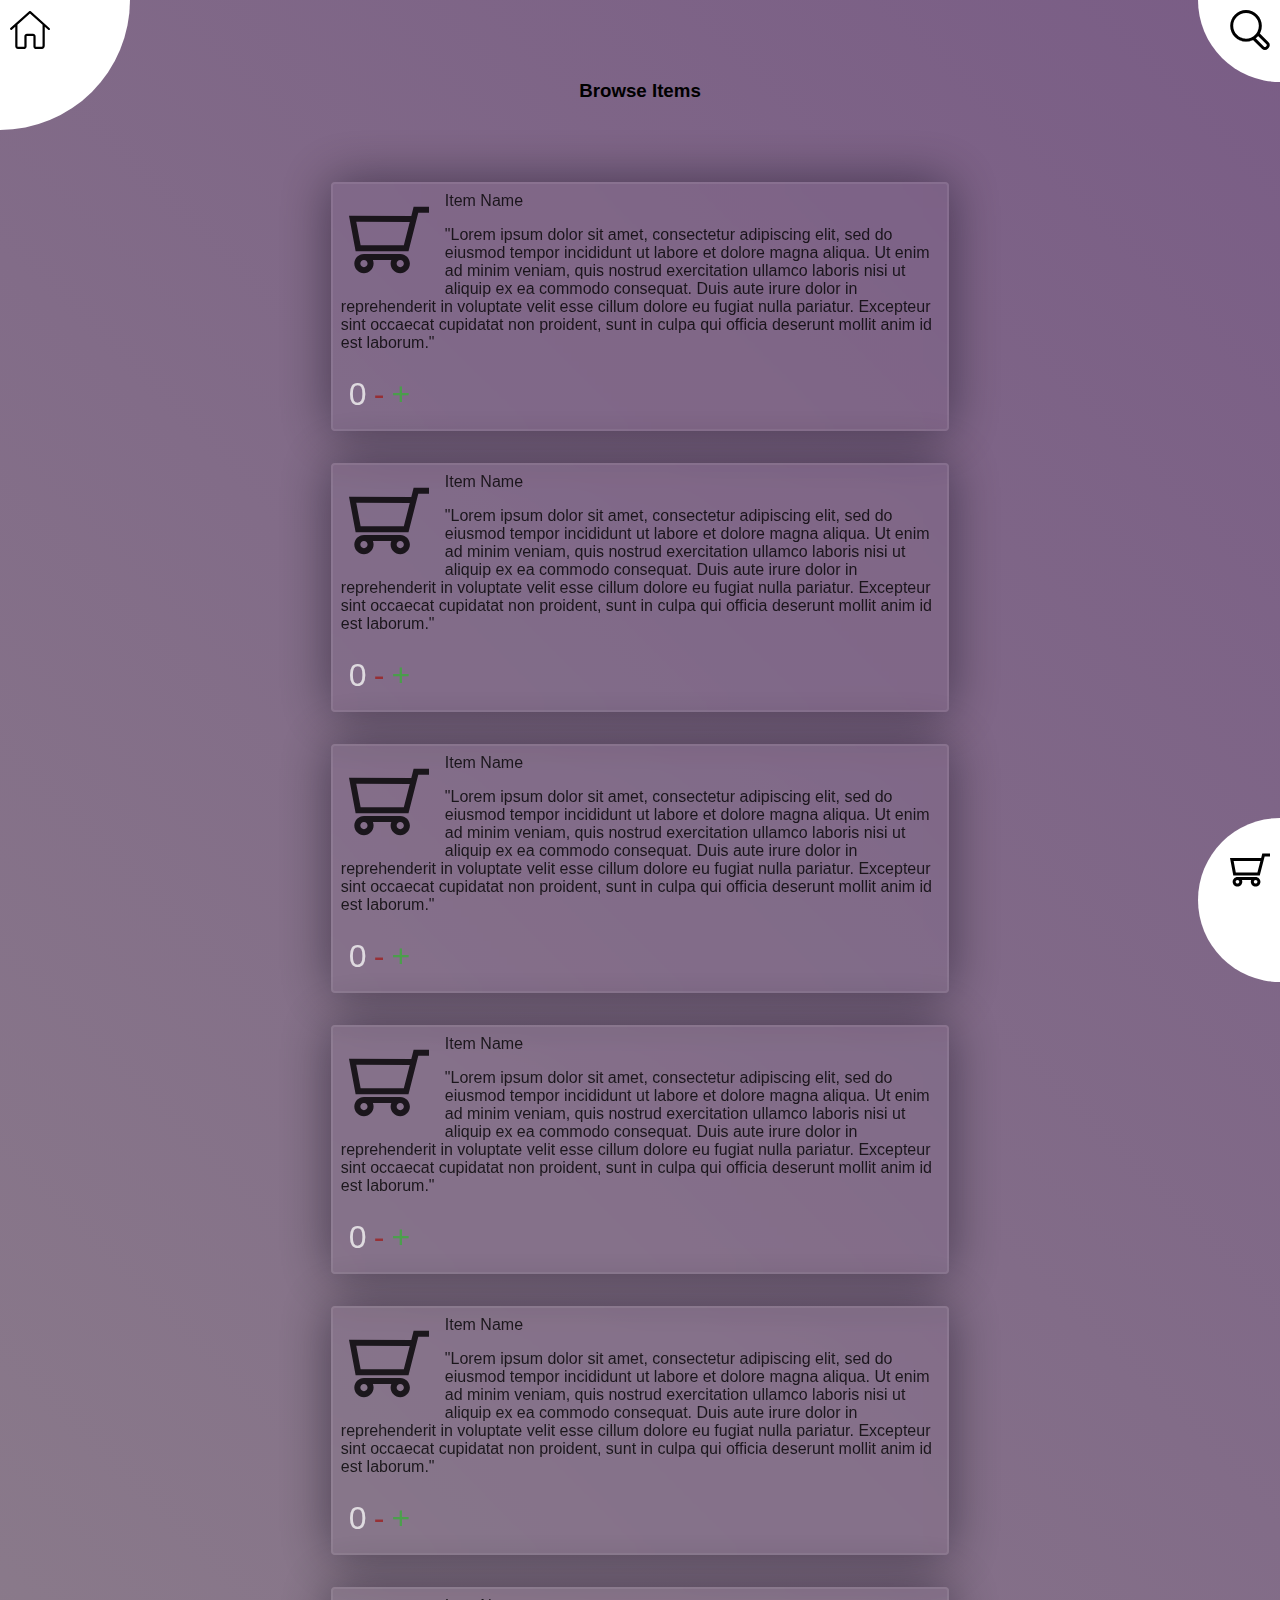
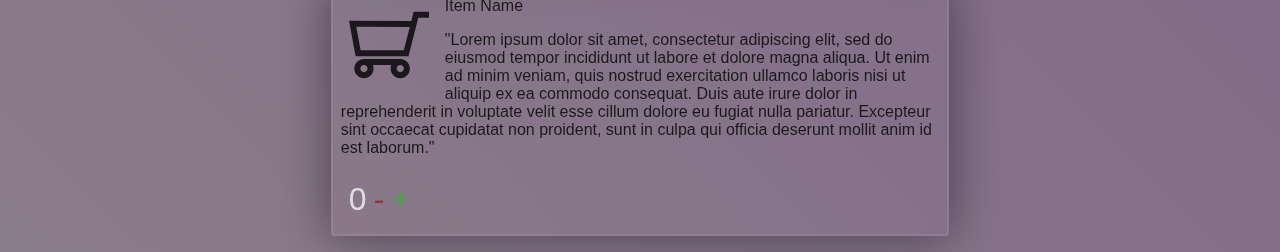
==== browse.html @ f2c56d95 "don't like it but it should be fine" ====
<!DOCTYPE html>
<html lang="en">

<head>
    <meta charset="UTF-8">
    <meta http-equiv="X-UA-Compatible" content="IE=edge">
    <meta name="viewport" content="width=device-width, initial-scale=1.0">
    <title>Document</title>
    <link rel="stylesheet" href="style.css">
    <style>
        html {
            -ms-overflow-style: none;
            /* IE and Edge */
            scrollbar-width: none;
            /* Firefox */
        }

        body::-webkit-scrollbar {
            display: none;
        }
    </style>
</head>

<body>
    <a href="./index.html">
        <div id="home-button">
            <img src="./house.svg"></img>
        </div>
    </a>
    <a href="./search.html">
        <div id="search-button">
            <img src="./search.svg"></img>
        </div>
    </a>
    <a href="./cart.html">
        <div id="cart-button">
            <img src="./cart.svg"></img>
        </div>
    </a>
    <div id="shopping-cart">
        <h3>Browse Items</h3>
        <div class="shopping-item">
            <img src="./cart.svg">
            <p>Item Name</p>
            <p>"Lorem ipsum dolor sit amet, consectetur adipiscing elit, sed do eiusmod tempor incididunt ut labore et
                dolore magna aliqua. Ut enim ad minim veniam, quis nostrud exercitation ullamco laboris nisi ut aliquip
                ex ea commodo consequat. Duis aute irure dolor in reprehenderit in voluptate velit esse cillum dolore eu
                fugiat nulla pariatur. Excepteur sint occaecat cupidatat non proident, sunt in culpa qui officia
                deserunt mollit anim id est laborum."</p>
            <div class="fancy-select">
                <span style="color: whitesmoke;">0</span>
                <span style="color: rgb(155, 33, 33)">-</span>
                <span style="color: rgb(61, 170, 61);">+</span>
            </div>
        </div>
        <div class="shopping-item">
            <img src="./cart.svg">
            <p>Item Name</p>
            <p>"Lorem ipsum dolor sit amet, consectetur adipiscing elit, sed do eiusmod tempor incididunt ut labore et
                dolore magna aliqua. Ut enim ad minim veniam, quis nostrud exercitation ullamco laboris nisi ut aliquip
                ex ea commodo consequat. Duis aute irure dolor in reprehenderit in voluptate velit esse cillum dolore eu
                fugiat nulla pariatur. Excepteur sint occaecat cupidatat non proident, sunt in culpa qui officia
                deserunt mollit anim id est laborum."</p>
            <div class="fancy-select">
                <span style="color: whitesmoke;">0</span>
                <span style="color: rgb(155, 33, 33)">-</span>
                <span style="color: rgb(61, 170, 61);">+</span>
            </div>
        </div>
        <div class="shopping-item">
            <img src="./cart.svg">
            <p>Item Name</p>
            <p>"Lorem ipsum dolor sit amet, consectetur adipiscing elit, sed do eiusmod tempor incididunt ut labore et
                dolore magna aliqua. Ut enim ad minim veniam, quis nostrud exercitation ullamco laboris nisi ut aliquip
                ex ea commodo consequat. Duis aute irure dolor in reprehenderit in voluptate velit esse cillum dolore eu
                fugiat nulla pariatur. Excepteur sint occaecat cupidatat non proident, sunt in culpa qui officia
                deserunt mollit anim id est laborum."</p>
            <div class="fancy-select">
                <span style="color: whitesmoke;">0</span>
                <span style="color: rgb(155, 33, 33)">-</span>
                <span style="color: rgb(61, 170, 61);">+</span>
            </div>
        </div>
        <div class="shopping-item">
            <img src="./cart.svg">
            <p>Item Name</p>
            <p>"Lorem ipsum dolor sit amet, consectetur adipiscing elit, sed do eiusmod tempor incididunt ut labore et
                dolore magna aliqua. Ut enim ad minim veniam, quis nostrud exercitation ullamco laboris nisi ut aliquip
                ex ea commodo consequat. Duis aute irure dolor in reprehenderit in voluptate velit esse cillum dolore eu
                fugiat nulla pariatur. Excepteur sint occaecat cupidatat non proident, sunt in culpa qui officia
                deserunt mollit anim id est laborum."</p>
            <div class="fancy-select">
                <span style="color: whitesmoke;">0</span>
                <span style="color: rgb(155, 33, 33)">-</span>
                <span style="color: rgb(61, 170, 61);">+</span>
            </div>
        </div>
        <div class="shopping-item">
            <img src="./cart.svg">
            <p>Item Name</p>
            <p>"Lorem ipsum dolor sit amet, consectetur adipiscing elit, sed do eiusmod tempor incididunt ut labore et
                dolore magna aliqua. Ut enim ad minim veniam, quis nostrud exercitation ullamco laboris nisi ut aliquip
                ex ea commodo consequat. Duis aute irure dolor in reprehenderit in voluptate velit esse cillum dolore eu
                fugiat nulla pariatur. Excepteur sint occaecat cupidatat non proident, sunt in culpa qui officia
                deserunt mollit anim id est laborum."</p>
            <div class="fancy-select">
                <span style="color: whitesmoke;">0</span>
                <span style="color: rgb(155, 33, 33)">-</span>
                <span style="color: rgb(61, 170, 61);">+</span>
            </div>
        </div>
        <div class="shopping-item">
            <img src="./cart.svg">
            <p>Item Name</p>
            <p>"Lorem ipsum dolor sit amet, consectetur adipiscing elit, sed do eiusmod tempor incididunt ut labore et
                dolore magna aliqua. Ut enim ad minim veniam, quis nostrud exercitation ullamco laboris nisi ut aliquip
                ex ea commodo consequat. Duis aute irure dolor in reprehenderit in voluptate velit esse cillum dolore eu
                fugiat nulla pariatur. Excepteur sint occaecat cupidatat non proident, sunt in culpa qui officia
                deserunt mollit anim id est laborum."</p>
            <div class="fancy-select">
                <span style="color: whitesmoke;">0</span>
                <span style="color: rgb(155, 33, 33)">-</span>
                <span style="color: rgb(61, 170, 61);">+</span>
            </div>
        </div>
</body>

</html>
---- style.css ----
:root {
    --primary: #3F1651;
    --background: #653780;
    --highlight: #a01c85;
    --fg: #bcbdd0;
}


* {
    margin: 0;
    font-family: Verdana, Geneva, Tahoma, sans-serif;
}



body {
    width: 100vw;
    height: 100vh;
    background: linear-gradient(45deg, rgb(148, 141, 141), var(--background));
    background-size: 400% 400%;
}

hr {
    height: 1px;
    width: 90%;
    background-color: black;
    margin-top: 1rem;
}

#home-button {
    background-color: white;

    position: absolute;

    color: black;
    aspect-ratio: 1;
    width: 100px;
    transform: translate(-50%, -50%);
    border-radius: 50%;
    padding: 2rem;
    transition: all 0.5s ease-in-out;

}

#home-button:hover {
    padding: 5rem;
}

#home-button>img {
    transform: translate(150%, 150%);
    height: 40px;
    fill: white;
}

#search-button {
    background-color: white;

    position: absolute;
    top: 0;
    left: 100%;
    color: black;
    aspect-ratio: 1;
    width: 100px;
    transform: translate(-50%, -50%);
    border-radius: 50%;
    padding: 2rem;
    transition: all 0.5s ease-in-out;

}

#search-button:hover {
    padding: 5rem;
}

#search-button>img {
    transform: translate(0, 150%);
    height: 40px;
    fill: white;
}


#cart-button {
    background-color: white;

    position: absolute;
    top: 0;
    left: 100%;
    top: 100%;
    color: black;
    aspect-ratio: 1;
    width: 100px;
    transform: translate(-50%, -50%);
    border-radius: 50%;
    padding: 2rem;
    transition: all 0.5s ease-in-out;

}

#cart-button:hover {
    padding: 5rem;
}

#cart-button>img {
    /* transform: translate(0, 150%); */
    height: 40px;
    fill: white;
}

/* For nice looking forms */

.form-container {
    width: 100%;
    height: 100%;
    display: flex;
    justify-content: center;
    align-items: center;
}

.pretty-form {
    border: 2px solid rgba(255, 255, 255, 0.1);
    box-shadow: 0 0 50px rgba(8, 7, 16, 0.6);
    border-radius: 4px;
    width: max(20%, 400px);
    height: fit-content;
    position: absolute;
    backdrop-filter: blur(10px);
    opacity: 0.55;
    background-color: white;
    display: flex;
    flex-direction: column;
    align-items: center;
    justify-content: center;
}

.pretty-form h3 {
    text-align: center;
    padding: 1rem;
}

.pretty-form * {
    letter-spacing: 0.5px;
    outline: none;
    border: none;
}

.pretty-form label {
    align-self: flex-start;
    display: block;
    margin-top: 1rem;
    padding: 0.2rem;

}

.pretty-form .align-labels {
    width: 100%;
    display: flex;
    justify-content: center;
    align-items: center;
    flex-direction: column;
}

.pretty-form input {
    width: 80%;
    padding: 0.5rem;
    border-radius: 4px;
    /* margin-left: 2rem; */
    height: 2rem;
    display: block;
    background-color: gray;
    /* color: white; */
    opacity: 0.6;
    border: 4px;
}

.pretty-form select {
    width: 20%;
    padding: 0.5rem;
    border-radius: 4px;
    align-self: flex-start;
    /* margin-left: 4rem; */
    height: 2rem;
    display: block;
    background-color: gray;
    opacity: 0.6;
    border: 4px;
}

.pretty-form textarea {
    resize: none;
    width: 80%;
    padding: 0.5rem;
    border-radius: 4px;
    /* margin-left: 2rem; */
    height: 4rem;
    display: block;
    background-color: gray;
    opacity: 0.6;
    border: 4px;
}

.pretty-form #dont-have {
    color: black;
    padding-bottom: 2rem;
}

.pretty-form .side-by-side {
    display: flex;
    flex-direction: row;
}

.pretty-form .side-by-side label {
    margin-left: 0;
}

#submit-button {
    cursor: pointer;
    line-height: 0;
    opacity: 1;
    width: 80%;
    background-color: black;
    color: white;
    margin: 2rem;
    padding: 1.5rem;
    font-size: 1rem;
}


/* Shoppping */
#shopping-cart {
    margin: auto;
    padding-top: 5rem;
    width: 80%;
    display: flex;
    flex-direction: column;
    justify-content: center;
    align-items: center;
    height: fit-content;
}

h3 {
    text-align: center;
    padding-bottom: 4rem;
}

.shopping-item {
    margin: 1rem;
    border: 2px solid rgba(255, 255, 255, 0.1);
    box-shadow: 0 0 50px rgba(8, 7, 16, 0.6);
    width: 60%;
    height: min(5rem, fit-content);
    border-radius: 4px;
    backdrop-filter: blur(10px);
    opacity: 0.8;
}

.shopping-item>div {
    display: flex;
    flex-direction: row;
}

.shopping-item:hover {
    box-shadow: 0 0 50px rgba(108, 49, 163, 0.6);
}

.shopping-item img {
    float: left;
    width: 5rem;
    padding: 1rem;
}

.shopping-item p {
    padding: 0.5rem;
}

.fancy-select {
    font-size: 2rem;
    justify-content: space-between;
    height: 100%;
    width: 10%;
    padding: 1rem;
    display: flex;
    flex-direction: column;
}
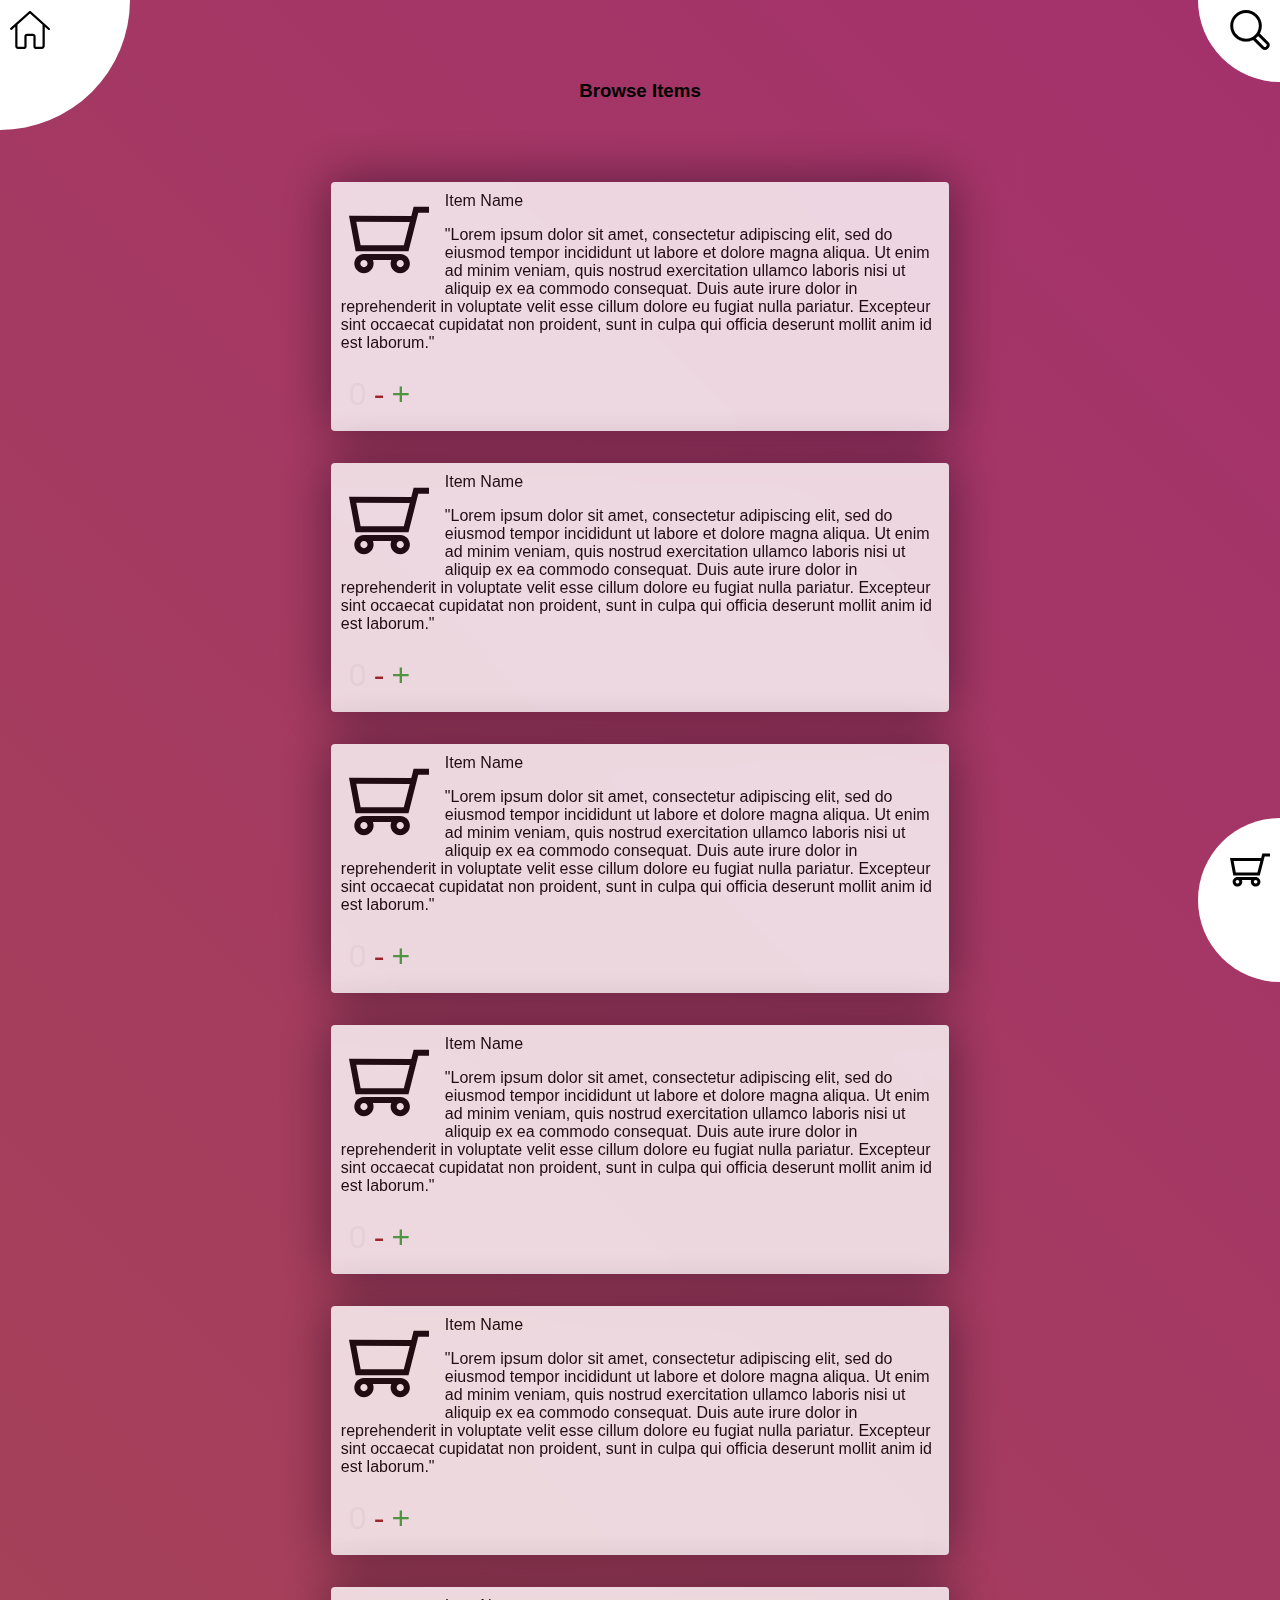
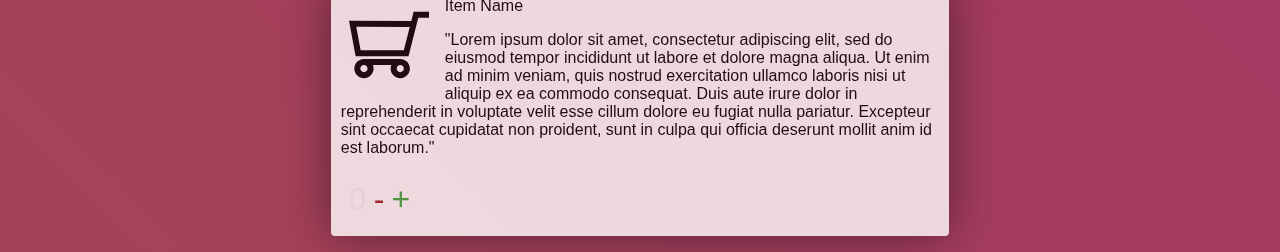
==== commit 1e70dabc: "colour changes" ====
--- a/browse.html
+++ b/browse.html
@@ -5,7 +5,7 @@
     <meta charset="UTF-8">
     <meta http-equiv="X-UA-Compatible" content="IE=edge">
     <meta name="viewport" content="width=device-width, initial-scale=1.0">
-    <title>Document</title>
+    <title>Browse Catalog</title>
     <link rel="stylesheet" href="style.css">
     <style>
         html {
--- a/style.css
+++ b/style.css
@@ -16,7 +16,7 @@
 body {
     width: 100vw;
     height: 100vh;
-    background: linear-gradient(45deg, rgb(148, 141, 141), var(--background));
+    background: linear-gradient(45deg, rgb(167, 76, 76), var(--highlight));
     background-size: 400% 400%;
 }
 
@@ -30,7 +30,7 @@
 #home-button {
     background-color: white;
 
-    position: absolute;
+    position: fixed;
 
     color: black;
     aspect-ratio: 1;
@@ -55,7 +55,7 @@
 #search-button {
     background-color: white;
 
-    position: absolute;
+    position: fixed;
     top: 0;
     left: 100%;
     color: black;
@@ -82,7 +82,7 @@
 #cart-button {
     background-color: white;
 
-    position: absolute;
+    position: fixed;
     top: 0;
     left: 100%;
     top: 100%;
@@ -246,6 +246,8 @@
     margin: 1rem;
     border: 2px solid rgba(255, 255, 255, 0.1);
     box-shadow: 0 0 50px rgba(8, 7, 16, 0.6);
+    opacity: 0.55;
+    background-color: white;
     width: 60%;
     height: min(5rem, fit-content);
     border-radius: 4px;
